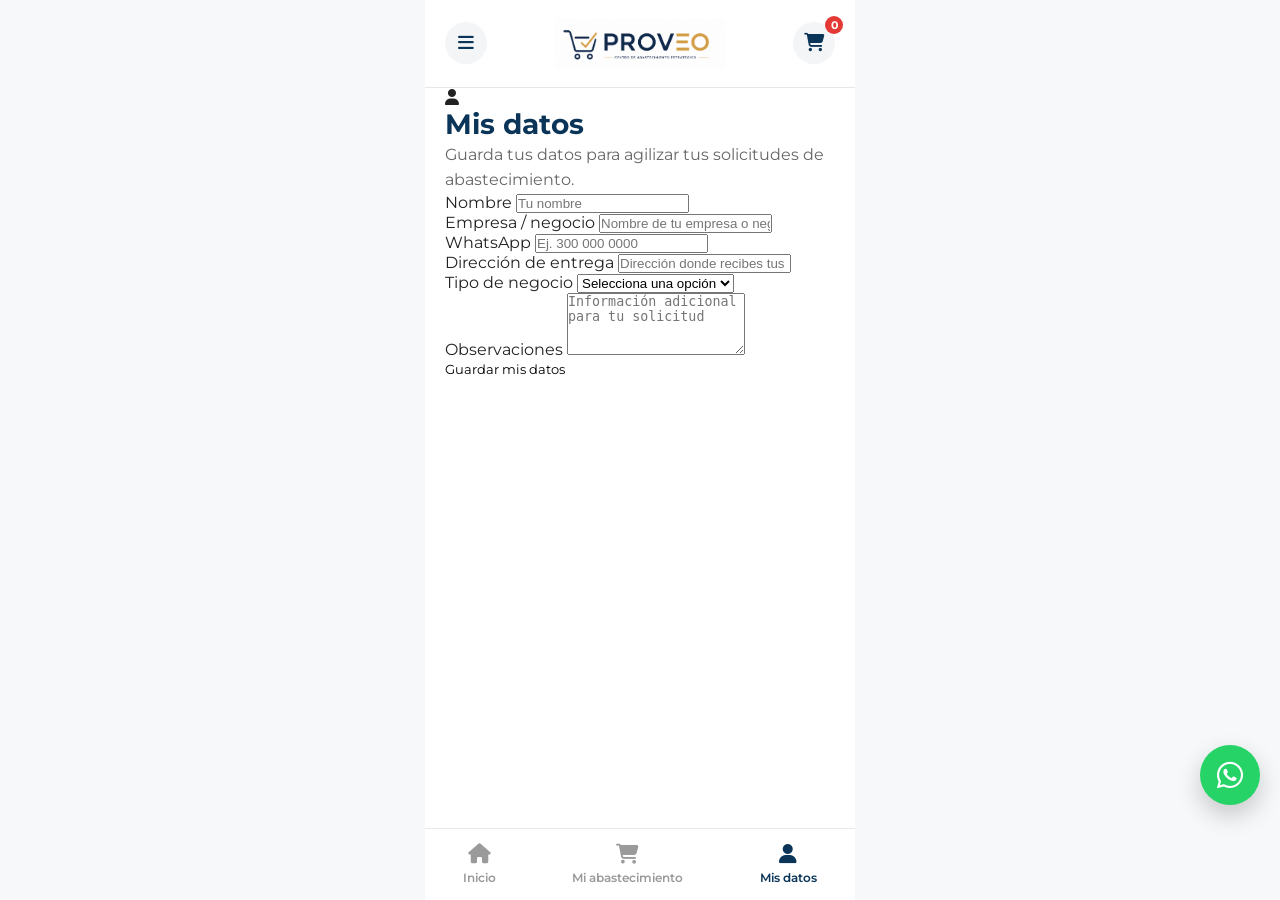
==== account.html @ 35b9c0de "Create account.html" ====
<!DOCTYPE html>

<html lang="es">

<head>

    <meta charset="UTF-8">

    <meta
        name="viewport"
        content="width=device-width, initial-scale=1.0">

    <title>
        Mis datos | Proveo
    </title>

    <meta
        name="description"
        content="Mis datos de cliente">

    <meta
        name="theme-color"
        content="#0B3558">

    <!-- CSS PRINCIPAL -->

    <link
        rel="stylesheet"
        href="css/style.css">

    <!-- CSS DE MIS DATOS -->

    <link
        rel="stylesheet"
        href="css/account.css">

    <!-- GOOGLE FONT -->

    <link
        rel="preconnect"
        href="https://fonts.googleapis.com">

    <link
        rel="preconnect"
        href="https://fonts.gstatic.com"
        crossorigin>

    <link
        href="https://fonts.googleapis.com/css2?family=Montserrat:wght@400;500;600;700;800&display=swap"
        rel="stylesheet">

    <!-- FONT AWESOME -->

    <link
        rel="stylesheet"
        href="https://cdnjs.cloudflare.com/ajax/libs/font-awesome/6.6.0/css/all.min.css">

</head>


<body>

<div class="app">

<!-- ========================= -->
<!-- HEADER -->
<!-- ========================= -->

<header class="header">

    <div class="header-top">

        <button class="icon-button">

            <i class="fa-solid fa-bars"></i>

        </button>


        <a href="index.html">

            <img
                src="assets/logo/logo_proveo.png"
                alt="Proveo"
                class="logo">

        </a>


        <a
            href="cart.html"
            class="icon-button cart-icon">

            <i class="fa-solid fa-cart-shopping"></i>

            <span
                id="cart-counter"
                class="cart-counter">

                0

            </span>

        </a>

    </div>

</header>


<!-- ========================= -->
<!-- TÍTULO -->
<!-- ========================= -->

<section class="account-header">

    <div class="account-icon">

        <i class="fa-solid fa-user"></i>

    </div>

    <div>

        <h1>
            Mis datos
        </h1>

        <p>
            Guarda tus datos para agilizar tus solicitudes de abastecimiento.
        </p>

    </div>

</section>


<!-- ========================= -->
<!-- FORMULARIO -->
<!-- ========================= -->

<section class="account-form">

    <div class="form-card">

        <div class="form-group">

            <label for="nombre">

                Nombre

            </label>

            <input
                type="text"
                id="nombre"
                name="nombre"
                placeholder="Tu nombre"
                autocomplete="name">

        </div>


        <div class="form-group">

            <label for="empresa">

                Empresa / negocio

            </label>

            <input
                type="text"
                id="empresa"
                name="empresa"
                placeholder="Nombre de tu empresa o negocio"
                autocomplete="organization">

        </div>


        <div class="form-group">

            <label for="whatsapp">

                WhatsApp

            </label>

            <input
                type="tel"
                id="whatsapp"
                name="whatsapp"
                placeholder="Ej. 300 000 0000"
                autocomplete="tel">

        </div>


        <div class="form-group">

            <label for="direccion">

                Dirección de entrega

            </label>

            <input
                type="text"
                id="direccion"
                name="direccion"
                placeholder="Dirección donde recibes tus pedidos"
                autocomplete="street-address">

        </div>


        <div class="form-group">

            <label for="tipo-negocio">

                Tipo de negocio

            </label>

            <select
                id="tipo-negocio"
                name="tipo-negocio">

                <option value="">
                    Selecciona una opción
                </option>

                <option value="Restaurante">
                    Restaurante
                </option>

                <option value="Cafetería">
                    Cafetería
                </option>

                <option value="Hotel">
                    Hotel
                </option>

                <option value="Panadería">
                    Panadería
                </option>

                <option value="Tienda">
                    Tienda
                </option>

                <option value="Distribuidor">
                    Distribuidor
                </option>

                <option value="Otro">
                    Otro
                </option>

            </select>

        </div>


        <div class="form-group">

            <label for="observaciones">

                Observaciones

            </label>

            <textarea
                id="observaciones"
                name="observaciones"
                rows="4"
                placeholder="Información adicional para tu solicitud"></textarea>

        </div>


        <button
            type="button"
            id="guardar-datos"
            class="save-button">

            Guardar mis datos

        </button>

    </div>

</section>


<!-- ========================= -->
<!-- WHATSAPP -->
<!-- ========================= -->

<a
    href="https://wa.me/573012754358"
    class="floating-whatsapp"
    aria-label="¿Necesitas ayuda?">

    <i class="fa-brands fa-whatsapp"></i>

</a>


<!-- ========================= -->
<!-- MENÚ INFERIOR -->
<!-- ========================= -->

<nav class="bottom-nav">

    <a href="index.html">

        <i class="fa-solid fa-house"></i>

        <span>
            Inicio
        </span>

    </a>


    <a href="cart.html">

        <i class="fa-solid fa-cart-shopping"></i>

        <span>
            Mi abastecimiento
        </span>

    </a>


    <a
        href="account.html"
        class="active">

        <i class="fa-solid fa-user"></i>

        <span>
            Mis datos
        </span>

    </a>

</nav>

</div>


<!-- ========================= -->
<!-- JAVASCRIPT -->
<!-- ========================= -->

<script src="js/storage.js"></script>

<script src="js/header.js"></script>

<script src="js/account.js"></script>


</body>

</html>
---- css/style.css ----
/* =======================================================
   PROVEO
   Portal de Abastecimiento Estratégico
   style.css
======================================================= */


/* ==========================
   VARIABLES
========================== */

:root{

    --primary:#0B3558;
    --secondary:#D4AF37;
    --background:#F7F8FA;
    --white:#FFFFFF;
    --text:#222222;
    --text-light:#666666;
    --border:#E5E7EB;

    --radius:18px;

    --shadow:0 8px 20px rgba(0,0,0,.08);

}


/* ==========================
   RESET
========================== */

*{

    margin:0;
    padding:0;
    box-sizing:border-box;

}


html{

    scroll-behavior:smooth;

}


body{

    background:var(--background);

    font-family:'Montserrat',sans-serif;

    color:var(--text);

}


/* ==========================
   CONTENEDOR PRINCIPAL
========================== */

.app{

    max-width:430px;

    margin:auto;

    min-height:100vh;

    background:var(--white);

    position:relative;

    padding-bottom:95px;

}


/* ==========================
   LINKS
========================== */

a{

    text-decoration:none;

    color:inherit;

}


/* ==========================
   BOTONES
========================== */

button{

    border:none;

    background:none;

    cursor:pointer;

    font-family:inherit;

}


/* ==========================
   IMÁGENES
========================== */

img{

    width:100%;

    display:block;

}


/* ==========================
   TITULOS
========================== */

h1{

    font-size:28px;

    font-weight:700;

    line-height:1.25;

    color:var(--primary);

}


h2{

    font-size:22px;

    font-weight:700;

    color:var(--primary);

}


p{

    line-height:1.6;

    color:var(--text-light);

}


/* ==========================
   ESPACIADOS
========================== */

section{

    padding-left:20px;

    padding-right:20px;

}

/* =======================================================
   HEADER
======================================================= */

.header{

    background:var(--white);

    position:sticky;

    top:0;

    z-index:999;

    padding-top:18px;

    padding-bottom:18px;

    border-bottom:1px solid var(--border);

}


.header-top{

    display:flex;

    align-items:center;

    justify-content:space-between;

    gap:15px;

    padding:0 20px;

}


.logo{

    width:170px;

    object-fit:contain;

}


.icon-button{

    width:42px;

    height:42px;

    border-radius:50%;

    background:#F3F5F7;

    display:flex;

    align-items:center;

    justify-content:center;

    transition:.25s;

}


.icon-button:hover{

    background:#EAECEF;

}


.icon-button i{

    font-size:18px;

    color:var(--primary);

}

/* ==========================
   CONTADOR DEL CARRITO
========================== */

.cart-icon{

    position: relative;

    display: flex;

    align-items: center;

    justify-content: center;

    text-decoration: none;

    color: inherit;

}

.cart-counter{

    position: absolute;

    top: -6px;

    right: -8px;

    min-width: 18px;

    height: 18px;

    padding: 0 5px;

    border-radius: 999px;

    background: #e53935;

    color: white;

    font-size: 11px;

    font-weight: 700;

    display: flex;

    align-items: center;

    justify-content: center;

    line-height: 18px;

}

/* =======================================================
   BUSCADOR
======================================================= */

.search-section{

    padding-top:20px;

    padding-bottom:18px;

}


.search-box{

    background:#F4F5F7;

    border-radius:16px;

    display:flex;

    align-items:center;

    padding:14px 18px;

    gap:12px;

}


.search-box i{

    color:#8B8B8B;

    font-size:16px;

}


.search-box input{

    flex:1;

    border:none;

    background:none;

    outline:none;

    font-size:15px;

    color:var(--text);

    font-family:inherit;

}


.search-box input::placeholder{

    color:#999;

}
/* =======================================================
   BANNER
======================================================= */

.hero{

    padding-top:8px;
    padding-bottom:10px;

}

.hero img{

    width:100%;
    border-radius:22px;
    overflow:hidden;
    box-shadow:var(--shadow);

}


/* =======================================================
   BIENVENIDA
======================================================= */

.welcome{

    padding-top:18px;
    padding-bottom:28px;

}

.welcome h1{

    font-size:26px;
    font-weight:700;
    line-height:1.25;
    color:var(--primary);
    margin-bottom:12px;

}

.welcome p{

    font-size:15px;
    color:var(--text-light);
    line-height:1.6;

}
/* =======================================================
   CATEGORÍAS
======================================================= */

.categories{

    padding-top:10px;
    padding-bottom:35px;

}

.categories h2{

    margin-bottom:18px;

}

.categories-grid{

    display:flex;
    flex-direction:column;
    gap:14px;

}

.category-card{

    background:var(--white);

    border-radius:18px;

    box-shadow:var(--shadow);

    padding:18px;

    display:flex;

    align-items:center;

    gap:16px;

    transition:.25s;

    border:1px solid transparent;

}

.category-card:hover{

    transform:translateY(-2px);

    border-color:var(--secondary);

}

.category-card:active{

    transform:scale(.98);

}

.category-icon{

    width:52px;

    height:52px;

    border-radius:14px;

    background:#F7F8FA;

    display:flex;

    justify-content:center;

    align-items:center;

    flex-shrink:0;

}

.category-icon i{

    color:var(--primary);

    font-size:22px;

}

.category-card span{

    flex:1;

    font-size:16px;

    font-weight:600;

    color:var(--primary);

    line-height:1.35;

}

.category-card .fa-chevron-right{

    color:#B7B7B7;

    font-size:15px;

}
/* =======================================================
   CONTACTO WHATSAPP
======================================================= */

.support{

    padding-bottom:30px;

}

.support-card{

    background:#FFFFFF;

    border:2px solid #E8ECF2;

    border-radius:20px;

    padding:25px;

    display:grid;

    grid-template-columns:55% 45%;

    gap:20px;

    align-items:center;

    box-shadow:var(--shadow);

}

.support-left{

    display:flex;

    align-items:center;

}

.support-text h3{

    margin:0 0 10px 0;

    font-size:16px;

    font-weight:700;

    color:var(--primary);

    line-height:1.2;

}

.support-text p{

    margin:4px 0;

    font-size:10px;

    color:var(--text-light);

    line-height:1.45;

}

.support-right{

    display:flex;

    flex-direction:column;

    justify-content:center;

    gap:14px;

    margin-right:12px;

}

.support-button{

    background:#082845;

    color:#FFFFFF;

    height:60px;

    border-radius:14px;

    display:flex;

    align-items:center;

    justify-content:flex-start;

    padding:0 22px;

    gap:12px;

    font-size:12px;

    font-weight:600;

    transition:.25s;

}

.support-button:hover{

    background:#0B3558;

}

.support-button i{

    font-size:35px;

    flex-shrink:0;

}

.support-button:hover{

    background:#0B3558;

}

.support-note{

    font-size:14px;

    color:var(--text-light);

    line-height:1.45;

}

@media(max-width:768px){

    .support-card{

        grid-template-columns:1fr;

        gap:18px;

    }

}



/* =======================================================
   BOTÓN WHATSAPP
======================================================= */

.floating-whatsapp{

    position:fixed;

    right:20px;

    bottom:95px;

    width:60px;

    height:60px;

    border-radius:50%;

    background:#25D366;

    color:white;

    display:flex;

    justify-content:center;

    align-items:center;

    font-size:30px;

    box-shadow:0 10px 25px rgba(0,0,0,.20);

    z-index:999;

    transition:.25s;

}

.floating-whatsapp:hover{

    transform:scale(1.08);

}



/* =======================================================
   MENÚ INFERIOR
======================================================= */

.bottom-nav{

    position:fixed;

    bottom:0;

    left:50%;

    transform:translateX(-50%);

    width:100%;

    max-width:430px;

    height:72px;

    background:var(--white);

    border-top:1px solid var(--border);

    display:flex;

    justify-content:space-around;

    align-items:center;

    z-index:1000;

}

.bottom-nav a{

    display:flex;

    flex-direction:column;

    align-items:center;

    gap:6px;

    color:#9A9A9A;

    font-size:12px;

    font-weight:600;

}

.bottom-nav a i{

    font-size:20px;

}

.bottom-nav a.active{

    color:var(--primary);

}



/* =======================================================
   RESPONSIVE
======================================================= */

@media (max-width:430px){

    .app{

        width:100%;

    }

}
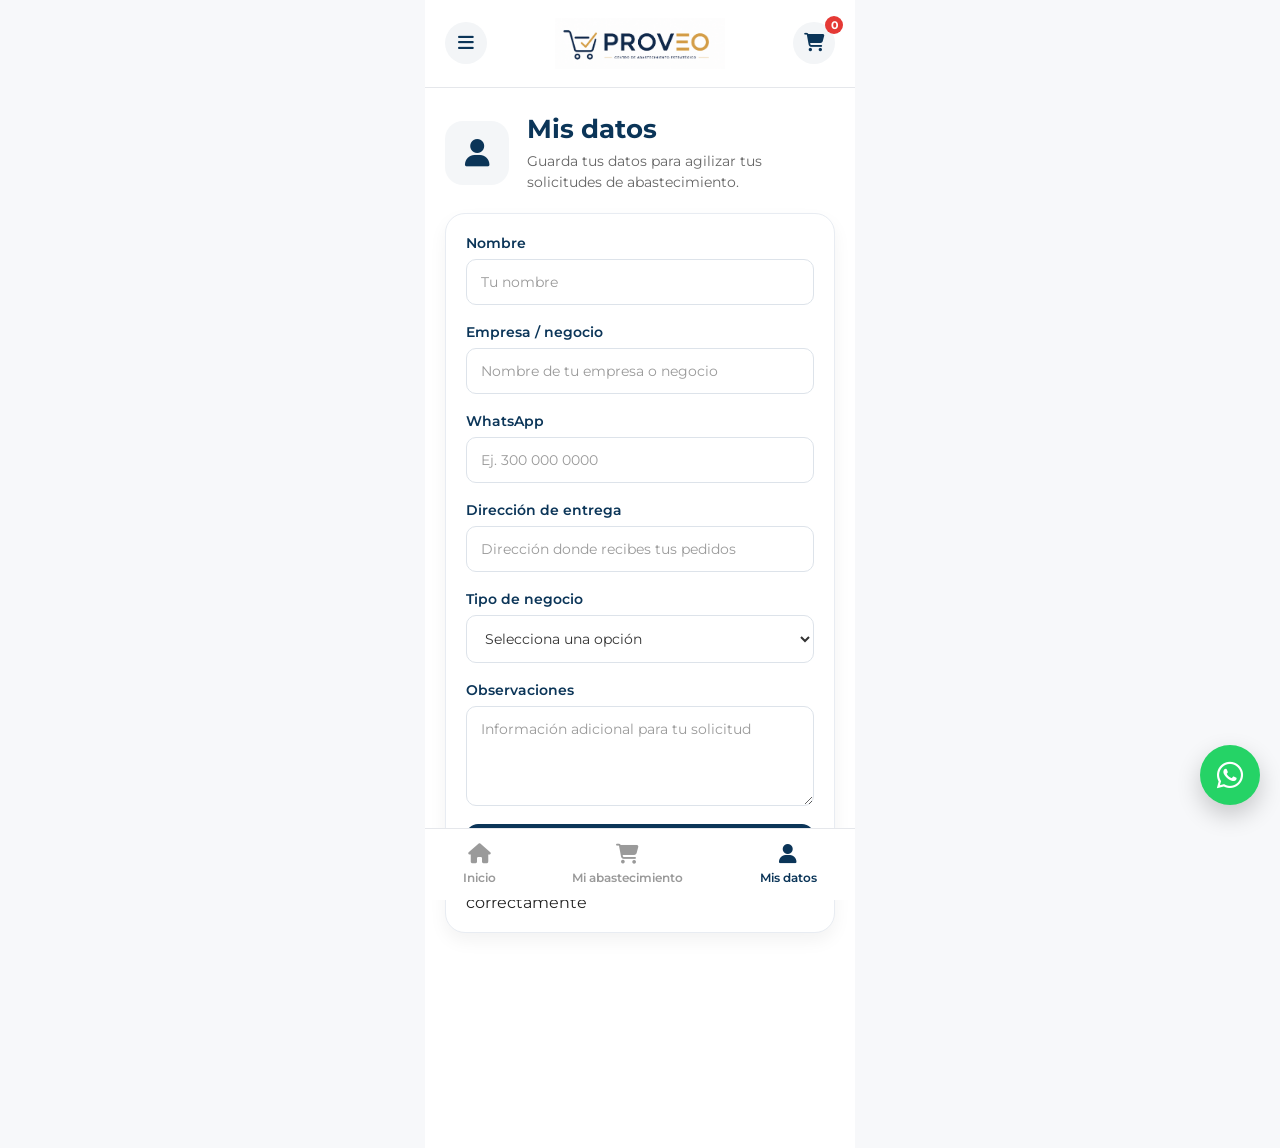
==== commit a6e72184: "Update account.html" ====
--- a/account.html
+++ b/account.html
@@ -282,13 +282,21 @@
 
 
         <button
-            type="button"
-            id="guardar-datos"
-            class="save-button">
-
-            Guardar mis datos
-
-        </button>
+    type="button"
+    id="guardar-datos"
+    class="save-button">
+
+    Guardar mis datos
+
+</button>
+
+<div
+    id="mensaje-guardado"
+    class="save-message">
+
+    ✓ Tus datos fueron guardados correctamente
+
+</div>
 
     </div>
 
--- a/css/account.css
+++ b/css/account.css
@@ -0,0 +1,227 @@
+/* =======================================================
+   MIS DATOS
+======================================================= */
+
+
+/* =======================================================
+   CABECERA
+======================================================= */
+
+.account-header{
+
+    display:flex;
+
+    align-items:center;
+
+    gap:18px;
+
+    padding:25px 20px 20px;
+
+}
+
+.account-icon{
+
+    width:64px;
+
+    height:64px;
+
+    border-radius:18px;
+
+    background:#F4F6F8;
+
+    display:flex;
+
+    justify-content:center;
+
+    align-items:center;
+
+    flex-shrink:0;
+
+}
+
+.account-icon i{
+
+    font-size:28px;
+
+    color:var(--primary);
+
+}
+
+.account-header h1{
+
+    margin-bottom:6px;
+
+    font-size:26px;
+
+    color:var(--primary);
+
+}
+
+.account-header p{
+
+    font-size:14px;
+
+    color:var(--text-light);
+
+    line-height:1.5;
+
+}
+
+
+/* =======================================================
+   FORMULARIO
+======================================================= */
+
+.account-form{
+
+    padding:0 20px 120px;
+
+}
+
+.form-card{
+
+    background:#FFFFFF;
+
+    border:1px solid #E8ECF2;
+
+    border-radius:20px;
+
+    padding:20px;
+
+    box-shadow:0 8px 18px rgba(0,0,0,.05);
+
+}
+
+
+/* =======================================================
+   CAMPOS
+======================================================= */
+
+.form-group{
+
+    display:flex;
+
+    flex-direction:column;
+
+    gap:7px;
+
+    margin-bottom:18px;
+
+}
+
+.form-group label{
+
+    font-size:14px;
+
+    font-weight:600;
+
+    color:var(--primary);
+
+}
+
+.form-group input,
+.form-group select,
+.form-group textarea{
+
+    width:100%;
+
+    box-sizing:border-box;
+
+    border:1px solid #DDE3EA;
+
+    border-radius:10px;
+
+    padding:13px 14px;
+
+    background:#FFFFFF;
+
+    color:#333333;
+
+    font-family:'Montserrat', sans-serif;
+
+    font-size:14px;
+
+    outline:none;
+
+    transition:.2s;
+
+}
+
+.form-group input::placeholder,
+.form-group textarea::placeholder{
+
+    color:#9A9A9A;
+
+}
+
+.form-group input:focus,
+.form-group select:focus,
+.form-group textarea:focus{
+
+    border-color:var(--primary);
+
+    box-shadow:0 0 0 3px rgba(11,53,88,.08);
+
+}
+
+.form-group textarea{
+
+    resize:vertical;
+
+    min-height:100px;
+
+}
+
+
+/* =======================================================
+   BOTÓN GUARDAR
+======================================================= */
+
+.save-button{
+
+    width:100%;
+
+    height:50px;
+
+    border:none;
+
+    border-radius:12px;
+
+    background:#0B3558;
+
+    color:#FFFFFF;
+
+    font-family:'Montserrat', sans-serif;
+
+    font-size:15px;
+
+    font-weight:600;
+
+    cursor:pointer;
+
+    transition:.25s;
+
+}
+
+.save-button:hover{
+
+    background:#082845;
+
+}
+
+
+/* =======================================================
+   RESPONSIVE
+======================================================= */
+
+@media (min-width:768px){
+
+    .account-form{
+
+        max-width:700px;
+
+        margin:0 auto;
+
+    }
+
+}
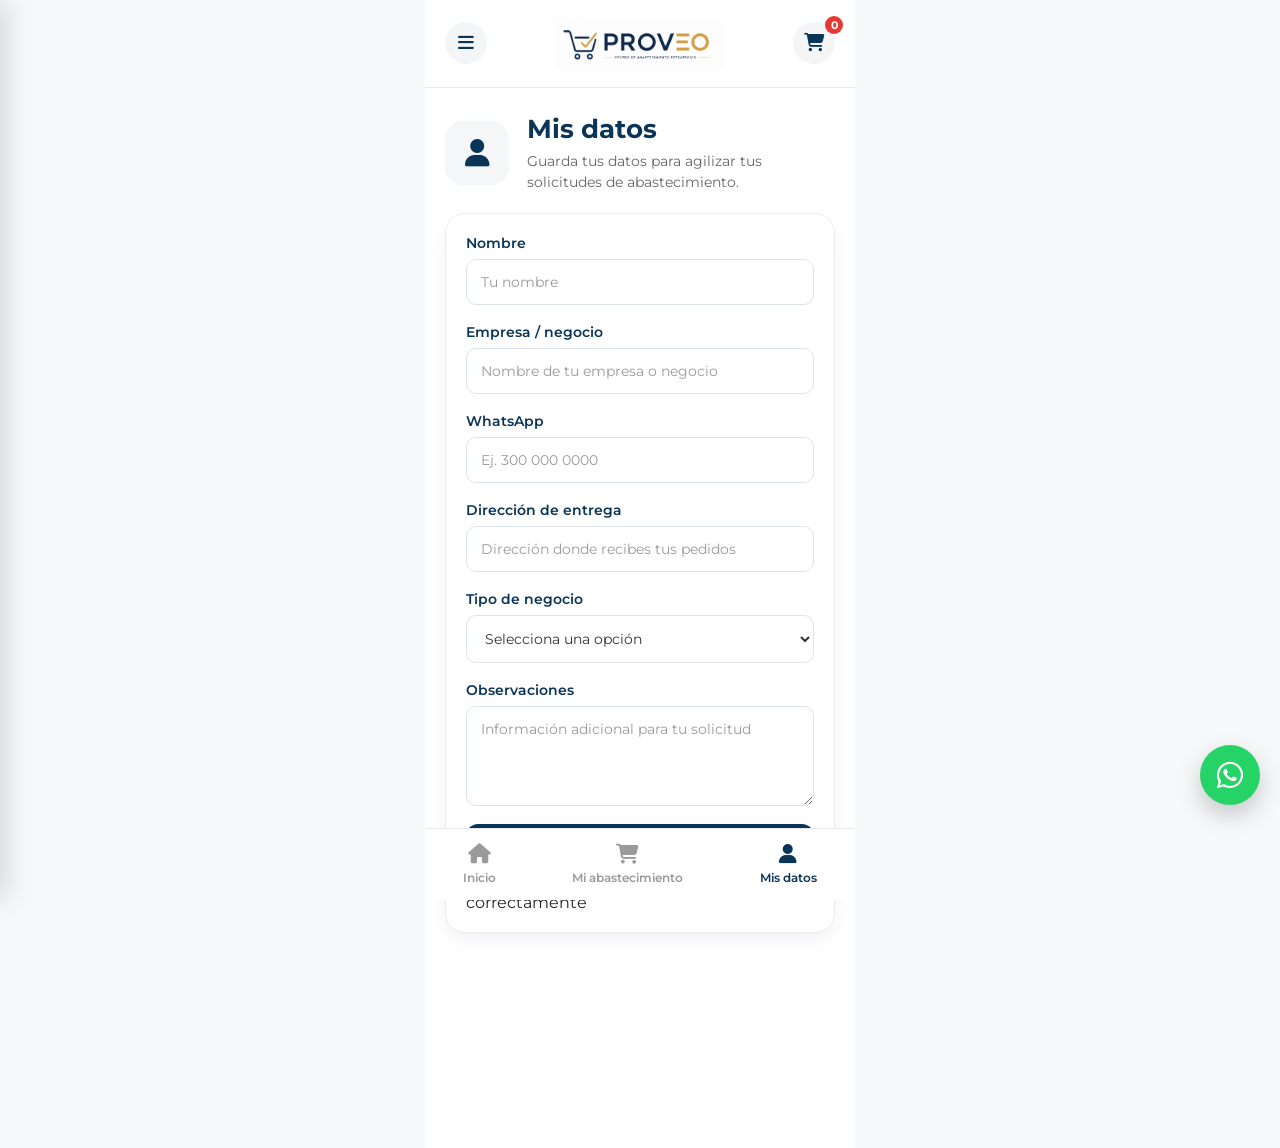
==== commit 89e79574: "Update account.html" ====
--- a/account.html
+++ b/account.html
@@ -70,11 +70,14 @@
 
     <div class="header-top">
 
-        <button class="icon-button">
-
-            <i class="fa-solid fa-bars"></i>
-
-        </button>
+        <button
+    class="icon-button"
+    id="menu-button"
+    type="button">
+
+    <i class="fa-solid fa-bars"></i>
+
+</button>
 
 
         <a href="index.html">
@@ -108,6 +111,182 @@
 </header>
 
 
+    <!-- ========================= -->
+<!-- MENÚ HAMBURGUESA -->
+<!-- ========================= -->
+
+<div
+    class="side-menu"
+    id="side-menu">
+
+    <div class="side-menu-header">
+
+        <h2>
+            Menú
+        </h2>
+
+        <button
+            class="menu-close"
+            id="menu-close"
+            type="button">
+
+            <i class="fa-solid fa-xmark"></i>
+
+        </button>
+
+    </div>
+
+
+    <nav class="side-menu-nav">
+
+        <a href="index.html">
+
+            <i class="fa-solid fa-house"></i>
+
+            <span>
+                Inicio
+            </span>
+
+        </a>
+
+
+        <a href="categoria.html?categoria=Novedades%20y%20promociones">
+
+            <i class="fa-solid fa-star"></i>
+
+            <span>
+                Novedades y promociones
+            </span>
+
+        </a>
+
+
+        <a href="categoria.html?categoria=Insumos%2C%20empaques%20y%20desechables">
+
+            <i class="fa-solid fa-box"></i>
+
+            <span>
+                Insumos, empaques y desechables
+            </span>
+
+        </a>
+
+
+        <a href="categoria.html?categoria=Despensa">
+
+            <i class="fa-solid fa-basket-shopping"></i>
+
+            <span>
+                Despensa
+            </span>
+
+        </a>
+
+
+        <a href="categoria.html?categoria=Salsas">
+
+            <i class="fa-solid fa-bottle-droplet"></i>
+
+            <span>
+                Salsas
+            </span>
+
+        </a>
+
+
+        <a href="categoria.html?categoria=Condimentos%20y%20especias">
+
+            <i class="fa-solid fa-pepper-hot"></i>
+
+            <span>
+                Condimentos y especias
+            </span>
+
+        </a>
+
+
+        <a href="categoria.html?categoria=Enlatados%20y%20conservas">
+
+            <i class="fa-solid fa-jar"></i>
+
+            <span>
+                Enlatados y conservas
+            </span>
+
+        </a>
+
+
+        <a href="categoria.html?categoria=Mascotas">
+
+            <i class="fa-solid fa-bone"></i>
+
+            <span>
+                Mascotas
+            </span>
+
+        </a>
+
+
+        <a href="categoria.html?categoria=Bebidas%20y%20complementos">
+
+            <i class="fa-solid fa-mug-hot"></i>
+
+            <span>
+                Bebidas y complementos
+            </span>
+
+        </a>
+
+
+        <a href="categoria.html?categoria=Productos%20de%20limpieza">
+
+            <i class="fa-solid fa-pump-soap"></i>
+
+            <span>
+                Productos de limpieza
+            </span>
+
+        </a>
+
+
+        <div class="side-menu-divider"></div>
+
+
+        <a href="cart.html">
+
+            <i class="fa-solid fa-cart-shopping"></i>
+
+            <span>
+                Mi abastecimiento
+            </span>
+
+        </a>
+
+
+        <a href="account.html">
+
+            <i class="fa-solid fa-user"></i>
+
+            <span>
+                Mis datos
+            </span>
+
+        </a>
+
+    </nav>
+
+</div>
+
+
+<!-- ========================= -->
+<!-- FONDO DEL MENÚ -->
+<!-- ========================= -->
+
+<div
+    class="menu-overlay"
+    id="menu-overlay">
+</div>
+    
 <!-- ========================= -->
 <!-- TÍTULO -->
 <!-- ========================= -->
@@ -294,6 +473,7 @@
     id="mensaje-guardado"
     class="save-message">
 
+    
     ✓ Tus datos fueron guardados correctamente
 
 </div>
--- a/css/style.css
+++ b/css/style.css
@@ -806,3 +806,217 @@
     }
 
 }
+
+/* =======================================================
+   MENÚ HAMBURGUESA
+======================================================= */
+
+.side-menu{
+
+    position:fixed;
+
+    top:0;
+
+    left:0;
+
+    width:300px;
+
+    max-width:85%;
+
+    height:100vh;
+
+    background:#FFFFFF;
+
+    z-index:1000;
+
+    transform:translateX(-100%);
+
+    transition:transform .3s ease;
+
+    box-shadow:8px 0 25px rgba(0,0,0,.12);
+
+    overflow-y:auto;
+
+}
+
+
+/* =======================================================
+   MENÚ ABIERTO
+======================================================= */
+
+.side-menu.active{
+
+    transform:translateX(0);
+
+}
+
+
+/* =======================================================
+   CABECERA DEL MENÚ
+======================================================= */
+
+.side-menu-header{
+
+    display:flex;
+
+    align-items:center;
+
+    justify-content:space-between;
+
+    padding:22px 20px;
+
+    border-bottom:1px solid #E8ECF2;
+
+}
+
+.side-menu-header h2{
+
+    margin:0;
+
+    font-size:20px;
+
+    color:var(--primary);
+
+}
+
+.menu-close{
+
+    width:40px;
+
+    height:40px;
+
+    border:none;
+
+    border-radius:10px;
+
+    background:#F4F6F8;
+
+    color:var(--primary);
+
+    font-size:18px;
+
+    cursor:pointer;
+
+}
+
+
+/* =======================================================
+   ENLACES
+======================================================= */
+
+.side-menu-nav{
+
+    display:flex;
+
+    flex-direction:column;
+
+    padding:10px 12px 30px;
+
+}
+
+.side-menu-nav a{
+
+    display:flex;
+
+    align-items:center;
+
+    gap:14px;
+
+    padding:14px 12px;
+
+    border-radius:10px;
+
+    color:#333333;
+
+    text-decoration:none;
+
+    font-size:14px;
+
+    font-weight:500;
+
+    transition:.2s;
+
+}
+
+.side-menu-nav a:hover{
+
+    background:#F4F6F8;
+
+    color:var(--primary);
+
+}
+
+.side-menu-nav a i{
+
+    width:22px;
+
+    text-align:center;
+
+    color:var(--primary);
+
+    font-size:16px;
+
+}
+
+.side-menu-nav a span{
+
+    flex:1;
+
+}
+
+
+/* =======================================================
+   SEPARADOR
+======================================================= */
+
+.side-menu-divider{
+
+    height:1px;
+
+    background:#E8ECF2;
+
+    margin:10px 12px;
+
+}
+
+
+/* =======================================================
+   FONDO OSCURO
+======================================================= */
+
+.menu-overlay{
+
+    position:fixed;
+
+    inset:0;
+
+    background:rgba(0,0,0,.4);
+
+    z-index:999;
+
+    opacity:0;
+
+    visibility:hidden;
+
+    transition:.3s;
+
+}
+
+.menu-overlay.active{
+
+    opacity:1;
+
+    visibility:visible;
+
+}
+
+
+/* =======================================================
+   EVITAR SCROLL CON MENÚ ABIERTO
+======================================================= */
+
+body.menu-open{
+
+    overflow:hidden;
+
+}
